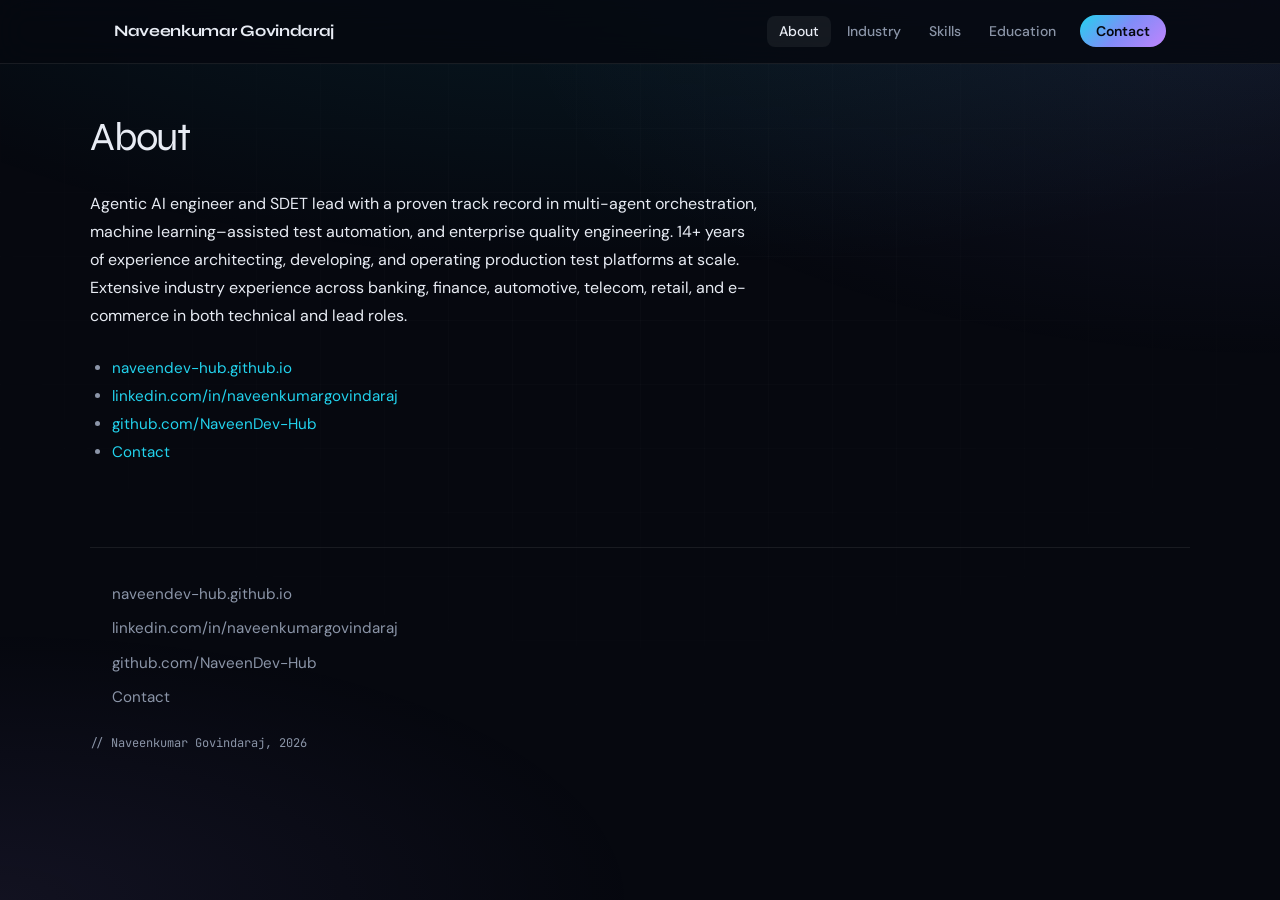
==== about.html @ 37d2e5f1 "Create about.html" ====
<!DOCTYPE html>
<html lang="en">
<head>
  <meta charset="UTF-8" />
  <meta name="viewport" content="width=device-width, initial-scale=1.0" />
  <meta name="color-scheme" content="dark" />
  <meta name="theme-color" content="#06080f" />
  <meta name="description" content="About Naveenkumar Govindaraj — Agentic AI Engineer and SDET Lead." />
  <title>About — Naveenkumar Govindaraj</title>
  <link rel="preconnect" href="https://fonts.googleapis.com" />
  <link rel="preconnect" href="https://fonts.gstatic.com" crossorigin />
  <link href="https://fonts.googleapis.com/css2?family=DM+Sans:ital,opsz,wght@0,9..40,400;0,9..40,500;0,9..40,600&family=JetBrains+Mono:wght@400;500&family=Syne:wght@600;700;800&display=swap" rel="stylesheet" />
  <link rel="stylesheet" href="/assets/css/site.css" />
</head>
<body>

<header class="nav is-scrolled" role="banner">
  <div class="nav__inner">
    <a class="nav__brand" href="/">Naveenkumar Govindaraj</a>
    <button class="nav__toggle" type="button" aria-label="Open menu" aria-expanded="false">☰</button>
    <ul class="nav__links">
      <li><a class="is-active" href="/about.html">About</a></li>
      <li><a href="/#experience">Industry</a></li>
      <li><a href="/#skills">Skills</a></li>
      <li><a href="/#education">Education</a></li>
      <li><a class="nav__cta" href="/contact.html" target="_blank" rel="noopener noreferrer">Contact</a></li>
    </ul>
  </div>
</header>

<main class="shell about-page">
  <h1 class="about-page__title">About</h1>

  <p class="about-page__bio">
    Agentic AI engineer and SDET lead with a proven track record in multi-agent orchestration, machine learning–assisted
    test automation, and enterprise quality engineering. 14+ years of experience architecting, developing, and operating
    production test platforms at scale. Extensive industry experience across banking, finance, automotive, telecom, retail,
    and e-commerce in both technical and lead roles.
  </p>

  <ul class="profile-links">
    <li><a href="/">naveendev-hub.github.io</a></li>
    <li><a href="https://www.linkedin.com/in/naveenkumargovindaraj" target="_blank" rel="noopener noreferrer">linkedin.com/in/naveenkumargovindaraj</a></li>
    <li><a href="https://github.com/NaveenDev-Hub" target="_blank" rel="noopener noreferrer">github.com/NaveenDev-Hub</a></li>
    <li><a href="/contact.html" target="_blank" rel="noopener noreferrer">Contact</a></li>
  </ul>
</main>

<footer class="footer footer--simple shell">
  <ul class="profile-links">
    <li><a href="/">naveendev-hub.github.io</a></li>
    <li><a href="https://www.linkedin.com/in/naveenkumargovindaraj" target="_blank" rel="noopener noreferrer">linkedin.com/in/naveenkumargovindaraj</a></li>
    <li><a href="https://github.com/NaveenDev-Hub" target="_blank" rel="noopener noreferrer">github.com/NaveenDev-Hub</a></li>
    <li><a href="/contact.html" target="_blank" rel="noopener noreferrer">Contact</a></li>
  </ul>
  <p class="footer__copy">// Naveenkumar Govindaraj, 2026</p>
</footer>

<script src="/assets/js/site.js" defer></script>
</body>
</html>
---- assets/css/site.css ----
/* ── Design tokens ── */
:root {
  --bg: #06080f;
  --bg-elevated: #0c1019;
  --bg-card: rgba(14, 20, 35, 0.72);
  --border: rgba(255, 255, 255, 0.08);
  --border-strong: rgba(255, 255, 255, 0.14);
  --text: #e8ecf4;
  --muted: #8b95a8;
  --accent: #22d3ee;
  --accent-2: #818cf8;
  --accent-3: #a78bfa;
  --gradient: linear-gradient(135deg, #22d3ee 0%, #818cf8 50%, #c084fc 100%);
  --glow: 0 0 60px rgba(34, 211, 238, 0.15);
  --font-display: "Syne", system-ui, sans-serif;
  --font-body: "DM Sans", system-ui, sans-serif;
  --font-mono: "JetBrains Mono", ui-monospace, monospace;
  --nav-h: 4rem;
  --max-w: 1100px;
  --radius: 14px;
  --radius-sm: 8px;
  --ease: cubic-bezier(0.22, 1, 0.36, 1);
}

*, *::before, *::after { box-sizing: border-box; margin: 0; padding: 0; }

html {
  scroll-behavior: smooth;
  scroll-padding-top: calc(var(--nav-h) + 1rem);
}

body {
  background: var(--bg);
  color: var(--text);
  font-family: var(--font-body);
  font-size: 1rem;
  line-height: 1.65;
  -webkit-font-smoothing: antialiased;
  overflow-x: hidden;
}

/* Ambient background */
body::before {
  content: "";
  position: fixed;
  inset: 0;
  background:
    radial-gradient(ellipse 80% 50% at 50% -20%, rgba(34, 211, 238, 0.12), transparent),
    radial-gradient(ellipse 60% 40% at 100% 0%, rgba(129, 140, 248, 0.1), transparent),
    radial-gradient(ellipse 50% 30% at 0% 100%, rgba(167, 139, 250, 0.08), transparent);
  pointer-events: none;
  z-index: 0;
}

body::after {
  content: "";
  position: fixed;
  inset: 0;
  background-image:
    linear-gradient(rgba(255, 255, 255, 0.02) 1px, transparent 1px),
    linear-gradient(90deg, rgba(255, 255, 255, 0.02) 1px, transparent 1px);
  background-size: 64px 64px;
  mask-image: radial-gradient(ellipse 70% 60% at 50% 30%, black, transparent);
  pointer-events: none;
  z-index: 0;
}

a { color: var(--accent); text-decoration: none; transition: color 0.2s; }
a:hover { color: #67e8f9; }

img { max-width: 100%; display: block; }

/* ── Layout shell ── */
.shell {
  position: relative;
  z-index: 1;
  max-width: var(--max-w);
  margin: 0 auto;
  padding: 0 1.5rem;
}

/* ── Navigation ── */
.nav {
  position: fixed;
  top: 0;
  left: 0;
  right: 0;
  height: var(--nav-h);
  z-index: 100;
  border-bottom: 1px solid transparent;
  transition: background 0.3s var(--ease), border-color 0.3s, backdrop-filter 0.3s;
}

.nav.is-scrolled {
  background: rgba(6, 8, 15, 0.82);
  backdrop-filter: blur(16px);
  border-bottom-color: var(--border);
}

.nav__inner {
  max-width: var(--max-w);
  margin: 0 auto;
  padding: 0 1.5rem;
  height: 100%;
  display: flex;
  align-items: center;
  justify-content: space-between;
  gap: 1rem;
}

.nav__brand {
  font-family: var(--font-display);
  font-weight: 700;
  font-size: 1rem;
  letter-spacing: -0.02em;
  color: var(--text);
  white-space: nowrap;
}

.nav__brand span {
  background: var(--gradient);
  -webkit-background-clip: text;
  -webkit-text-fill-color: transparent;
  background-clip: text;
}

.nav__links {
  display: flex;
  align-items: center;
  gap: 0.25rem;
  list-style: none;
}

.nav__links a {
  color: var(--muted);
  font-size: 0.875rem;
  font-weight: 500;
  padding: 0.4rem 0.75rem;
  border-radius: var(--radius-sm);
  transition: color 0.2s, background 0.2s;
}

.nav__links a:hover,
.nav__links a.is-active {
  color: var(--text);
  background: rgba(255, 255, 255, 0.06);
  text-decoration: none;
}

.nav__cta {
  margin-left: 0.5rem;
  padding: 0.45rem 1rem !important;
  background: var(--gradient) !important;
  color: #06080f !important;
  font-weight: 600 !important;
  border-radius: 999px !important;
}

.nav__cta:hover {
  opacity: 0.92;
  color: #06080f !important;
  filter: brightness(1.05);
}

.nav__toggle {
  display: none;
  background: none;
  border: 1px solid var(--border);
  color: var(--text);
  width: 2.5rem;
  height: 2.5rem;
  border-radius: var(--radius-sm);
  cursor: pointer;
  font-size: 1.25rem;
}

/* ── Hero ── */
.hero {
  min-height: 100vh;
  display: flex;
  align-items: center;
  padding: calc(var(--nav-h) + 3rem) 0 4rem;
}

.hero__badge {
  display: inline-flex;
  align-items: center;
  gap: 0.5rem;
  padding: 0.35rem 0.85rem;
  border-radius: 999px;
  border: 1px solid var(--border);
  background: var(--bg-card);
  font-size: 0.8rem;
  color: var(--muted);
  margin-bottom: 1.5rem;
  backdrop-filter: blur(8px);
  animation: fadeUp 0.7s var(--ease) both;
}

.hero__badge-dot {
  width: 8px;
  height: 8px;
  border-radius: 50%;
  background: #34d399;
  box-shadow: 0 0 12px rgba(52, 211, 153, 0.6);
  animation: pulse 2s ease infinite;
}

@keyframes pulse {
  0%, 100% { opacity: 1; }
  50% { opacity: 0.5; }
}

.hero__title {
  font-family: var(--font-display);
  font-size: clamp(2.5rem, 8vw, 4.25rem);
  font-weight: 800;
  line-height: 1.05;
  letter-spacing: -0.03em;
  margin-bottom: 1rem;
  animation: fadeUp 0.7s 0.1s var(--ease) both;
}

.hero__title--stack {
  display: flex;
  flex-direction: column;
  align-items: flex-start;
  gap: 0.2em;
}

.hero__line {
  display: block;
}

.hero__line--primary {
  color: var(--text);
}

.hero__line--accent {
  font-size: 0.78em;
  font-weight: 700;
  letter-spacing: -0.02em;
  background: var(--gradient);
  -webkit-background-clip: text;
  -webkit-text-fill-color: transparent;
  background-clip: text;
}

.hero__title .gradient {
  background: var(--gradient);
  -webkit-background-clip: text;
  -webkit-text-fill-color: transparent;
  background-clip: text;
}

.hero__subtitle {
  font-size: clamp(1.05rem, 2.5vw, 1.35rem);
  color: var(--muted);
  max-width: 36rem;
  margin-bottom: 2rem;
  animation: fadeUp 0.7s 0.2s var(--ease) both;
}

.hero__subtitle strong {
  color: var(--text);
  font-weight: 600;
}

.hero__actions {
  display: flex;
  flex-wrap: wrap;
  gap: 0.75rem;
  margin-bottom: 3rem;
  animation: fadeUp 0.7s 0.3s var(--ease) both;
}

.btn {
  display: inline-flex;
  align-items: center;
  gap: 0.5rem;
  padding: 0.75rem 1.35rem;
  border-radius: 999px;
  font-size: 0.9rem;
  font-weight: 600;
  border: 1px solid transparent;
  cursor: pointer;
  transition: transform 0.2s var(--ease), box-shadow 0.2s, background 0.2s;
  font-family: inherit;
}

.btn:hover { transform: translateY(-2px); text-decoration: none; }

.btn--primary {
  background: var(--gradient);
  color: #06080f;
  box-shadow: var(--glow);
}

.btn--primary:hover { color: #06080f; filter: brightness(1.06); }

.btn--ghost {
  background: rgba(255, 255, 255, 0.04);
  border-color: var(--border-strong);
  color: var(--text);
}

.btn--ghost:hover {
  background: rgba(255, 255, 255, 0.08);
  color: var(--text);
}

/* Stats */
.stats {
  display: grid;
  grid-template-columns: repeat(4, 1fr);
  gap: 1rem;
  animation: fadeUp 0.7s 0.4s var(--ease) both;
}

.stat {
  padding: 1.25rem 1rem;
  border-radius: var(--radius);
  border: 1px solid var(--border);
  background: var(--bg-card);
  backdrop-filter: blur(12px);
  text-align: center;
  transition: border-color 0.25s, transform 0.25s var(--ease);
}

.stat:hover {
  border-color: rgba(34, 211, 238, 0.25);
  transform: translateY(-3px);
}

.stat__value {
  font-family: var(--font-display);
  font-size: 1.75rem;
  font-weight: 800;
  background: var(--gradient);
  -webkit-background-clip: text;
  -webkit-text-fill-color: transparent;
  background-clip: text;
  line-height: 1.2;
}

.stat__label {
  font-size: 0.75rem;
  color: var(--muted);
  margin-top: 0.25rem;
  text-transform: uppercase;
  letter-spacing: 0.06em;
}

/* ── Sections ── */
.section {
  padding: 5rem 0;
}

.section__header {
  margin-bottom: 2.5rem;
}

.section__eyebrow {
  font-family: var(--font-mono);
  font-size: 0.75rem;
  text-transform: uppercase;
  letter-spacing: 0.12em;
  color: var(--accent);
  margin-bottom: 0.5rem;
}

.section__title {
  font-family: var(--font-display);
  font-size: clamp(1.75rem, 4vw, 2.25rem);
  font-weight: 700;
  letter-spacing: -0.02em;
}

.section__desc {
  color: var(--muted);
  margin-top: 0.5rem;
  max-width: 42rem;
}

/* Reveal animation */
.reveal {
  opacity: 0;
  transform: translateY(24px);
  transition: opacity 0.6s var(--ease), transform 0.6s var(--ease);
}

.reveal.is-visible {
  opacity: 1;
  transform: translateY(0);
}

/* About card */
.about-card {
  padding: 2rem;
  border-radius: var(--radius);
  border: 1px solid var(--border);
  background: var(--bg-card);
  backdrop-filter: blur(12px);
  font-size: 1.05rem;
  line-height: 1.75;
  color: var(--muted);
}

.about-card strong { color: var(--text); }

/* Timeline */
.timeline {
  position: relative;
  padding-left: 1.5rem;
}

.timeline::before {
  content: "";
  position: absolute;
  left: 0;
  top: 0.5rem;
  bottom: 0.5rem;
  width: 2px;
  background: linear-gradient(180deg, var(--accent), var(--accent-3), transparent);
  border-radius: 2px;
}

.timeline__item {
  position: relative;
  padding-bottom: 2.5rem;
}

.timeline__item:last-child { padding-bottom: 0; }

.timeline__item::before {
  content: "";
  position: absolute;
  left: -1.5rem;
  top: 0.55rem;
  width: 10px;
  height: 10px;
  margin-left: -4px;
  border-radius: 50%;
  background: var(--bg);
  border: 2px solid var(--accent);
  box-shadow: 0 0 12px rgba(34, 211, 238, 0.4);
}

.job-card {
  padding: 1.75rem;
  border-radius: var(--radius);
  border: 1px solid var(--border);
  background: var(--bg-card);
  backdrop-filter: blur(12px);
  transition: border-color 0.25s, box-shadow 0.25s;
}

.job-card:hover {
  border-color: rgba(129, 140, 248, 0.3);
  box-shadow: 0 8px 32px rgba(0, 0, 0, 0.25);
}

.job-card__role {
  font-family: var(--font-display);
  font-size: 1.2rem;
  font-weight: 700;
  margin-bottom: 0.35rem;
}

.job-card__company {
  color: var(--accent-2);
  font-weight: 500;
  font-size: 0.95rem;
}

.job-card__meta {
  font-family: var(--font-mono);
  font-size: 0.75rem;
  color: var(--muted);
  margin: 0.5rem 0 1rem;
}

.job-card__project {
  font-size: 0.9rem;
  font-weight: 600;
  color: var(--text);
  margin-bottom: 0.75rem;
}

.job-card p {
  color: var(--muted);
  font-size: 0.925rem;
  margin-bottom: 0.75rem;
}

.job-card p:last-child { margin-bottom: 0; }

/* Skills */
.skills-grid {
  display: grid;
  grid-template-columns: repeat(auto-fill, minmax(280px, 1fr));
  gap: 1.25rem;
}

.skill-group {
  padding: 1.5rem;
  border-radius: var(--radius);
  border: 1px solid var(--border);
  background: var(--bg-card);
  backdrop-filter: blur(12px);
}

.skill-group__title {
  font-family: var(--font-mono);
  font-size: 0.7rem;
  text-transform: uppercase;
  letter-spacing: 0.1em;
  color: var(--accent);
  margin-bottom: 1rem;
}

.skill-tags {
  display: flex;
  flex-wrap: wrap;
  gap: 0.45rem;
}

.skill-tag {
  font-size: 0.8rem;
  padding: 0.3rem 0.65rem;
  border-radius: 6px;
  background: rgba(255, 255, 255, 0.05);
  border: 1px solid var(--border);
  color: var(--text);
}

/* Cert & education cards */
.cards-row {
  display: grid;
  grid-template-columns: repeat(auto-fill, minmax(260px, 1fr));
  gap: 1rem;
}

.mini-card {
  padding: 1.5rem;
  border-radius: var(--radius);
  border: 1px solid var(--border);
  background: var(--bg-card);
  backdrop-filter: blur(12px);
}

.mini-card__title {
  font-family: var(--font-display);
  font-weight: 700;
  font-size: 1rem;
  margin-bottom: 0.35rem;
}

.mini-card__sub {
  color: var(--accent-2);
  font-size: 0.9rem;
}

.mini-card__meta {
  font-family: var(--font-mono);
  font-size: 0.75rem;
  color: var(--muted);
  margin-top: 0.5rem;
}

/* Footer */
.footer {
  border-top: 1px solid var(--border);
  padding: 3rem 0 2rem;
  margin-top: 2rem;
}

.footer__grid {
  display: grid;
  grid-template-columns: 2fr 1fr 1fr;
  gap: 2rem;
  margin-bottom: 2rem;
}

.footer__brand {
  font-family: var(--font-display);
  font-weight: 700;
  font-size: 1.1rem;
  margin-bottom: 0.5rem;
}

.footer__tagline {
  color: var(--muted);
  font-size: 0.9rem;
}

.footer__heading {
  font-size: 0.75rem;
  text-transform: uppercase;
  letter-spacing: 0.08em;
  color: var(--muted);
  margin-bottom: 0.75rem;
}

.footer ul { list-style: none; }

.footer li {
  margin-bottom: 0.4rem;
  font-size: 0.9rem;
}

.footer li a { color: var(--muted); }
.footer li a:hover { color: var(--accent); }

.footer__copy {
  font-family: var(--font-mono);
  font-size: 0.75rem;
  color: var(--muted);
  padding-top: 1.5rem;
  border-top: 1px solid var(--border);
}

.footer--simple {
  margin-top: 3rem;
  padding: 2rem 0;
}

.footer--simple .footer__copy {
  border-top: none;
  padding-top: 1rem;
  margin-top: 0;
}

.footer--simple .profile-links {
  margin-top: 0;
}

/* About page (krasserm-style) */
.about-page {
  padding: calc(var(--nav-h) + 2.5rem) 0 2rem;
  max-width: var(--max-w);
}

.about-page__title {
  font-family: var(--font-display);
  font-size: clamp(2rem, 5vw, 2.5rem);
  font-weight: 300;
  letter-spacing: -0.03em;
  color: var(--text);
  margin-bottom: 1.25rem;
}

.about-page__bio {
  color: var(--text);
  font-size: 1rem;
  line-height: 1.75;
  margin-bottom: 1.5rem;
  max-width: 42rem;
}

.profile-links {
  list-style: disc;
  padding-left: 1.35rem;
  margin: 0;
}

.profile-links li {
  font-size: 0.95rem;
  color: var(--muted);
  line-height: 1.85;
}

.profile-links li::marker {
  color: var(--muted);
}

.profile-links a {
  color: var(--accent);
  text-decoration: none;
}

.profile-links a:hover {
  text-decoration: underline;
}

/* Contact page */
.page-hero {
  padding: calc(var(--nav-h) + 4rem) 0 2rem;
}

.page-hero h1 {
  font-family: var(--font-display);
  font-size: clamp(2rem, 5vw, 2.75rem);
  font-weight: 800;
  letter-spacing: -0.02em;
  margin-bottom: 0.5rem;
}

.page-hero p {
  color: var(--muted);
  max-width: 32rem;
}

.contact-layout {
  display: grid;
  grid-template-columns: 1fr 1.2fr;
  gap: 2.5rem;
  padding-bottom: 4rem;
  align-items: start;
}

.contact-info {
  display: flex;
  flex-direction: column;
  gap: 1rem;
}

.contact-chip {
  display: flex;
  align-items: center;
  gap: 1rem;
  padding: 1.25rem;
  border-radius: var(--radius);
  border: 1px solid var(--border);
  background: var(--bg-card);
}

.contact-chip__icon {
  width: 2.5rem;
  height: 2.5rem;
  border-radius: var(--radius-sm);
  background: rgba(34, 211, 238, 0.1);
  display: flex;
  align-items: center;
  justify-content: center;
  font-size: 1.1rem;
}

.contact-chip__label {
  font-size: 0.75rem;
  color: var(--muted);
  text-transform: uppercase;
  letter-spacing: 0.06em;
}

.contact-chip__value {
  font-weight: 600;
  font-size: 0.95rem;
}

.contact-form-wrap {
  padding: 2rem;
  border-radius: var(--radius);
  border: 1px solid var(--border);
  background: var(--bg-card);
  backdrop-filter: blur(12px);
}

.form-group { margin-bottom: 1.25rem; }

.form-group label {
  display: block;
  font-size: 0.8rem;
  font-weight: 500;
  color: var(--muted);
  margin-bottom: 0.4rem;
  text-transform: uppercase;
  letter-spacing: 0.05em;
}

.form-group input,
.form-group textarea {
  width: 100%;
  background: rgba(0, 0, 0, 0.25);
  color: var(--text);
  border: 1px solid var(--border-strong);
  border-radius: var(--radius-sm);
  padding: 0.75rem 1rem;
  font-family: var(--font-body);
  font-size: 0.95rem;
  outline: none;
  transition: border-color 0.2s, box-shadow 0.2s;
}

.form-group input:focus,
.form-group textarea:focus {
  border-color: var(--accent);
  box-shadow: 0 0 0 3px rgba(34, 211, 238, 0.12);
}

.form-group textarea {
  resize: vertical;
  min-height: 140px;
}

.form-msg {
  display: none;
  margin-top: 1rem;
  font-size: 0.9rem;
  padding: 0.75rem 1rem;
  border-radius: var(--radius-sm);
}

.form-msg.success {
  background: rgba(52, 211, 153, 0.1);
  border: 1px solid rgba(52, 211, 153, 0.3);
  color: #34d399;
}

.form-msg.error {
  background: rgba(248, 113, 113, 0.1);
  border: 1px solid rgba(248, 113, 113, 0.3);
  color: #f87171;
}

@keyframes fadeUp {
  from {
    opacity: 0;
    transform: translateY(20px);
  }
  to {
    opacity: 1;
    transform: translateY(0);
  }
}

/* Responsive */
@media (max-width: 900px) {
  .stats { grid-template-columns: repeat(2, 1fr); }
  .footer__grid { grid-template-columns: 1fr 1fr; }
  .contact-layout { grid-template-columns: 1fr; }
}

@media (max-width: 640px) {
  .nav__toggle { display: flex; align-items: center; justify-content: center; }

  .nav__links {
    position: fixed;
    top: var(--nav-h);
    left: 0;
    right: 0;
    flex-direction: column;
    padding: 1rem;
    background: rgba(6, 8, 15, 0.96);
    backdrop-filter: blur(16px);
    border-bottom: 1px solid var(--border);
    transform: translateY(-120%);
    opacity: 0;
    pointer-events: none;
    transition: transform 0.3s var(--ease), opacity 0.3s;
  }

  .nav__links.is-open {
    transform: translateY(0);
    opacity: 1;
    pointer-events: auto;
  }

  .nav__links a { width: 100%; text-align: center; padding: 0.75rem; }

  .nav__cta { margin-left: 0 !important; }

  .stats { grid-template-columns: 1fr 1fr; }
  .footer__grid { grid-template-columns: 1fr; }
}
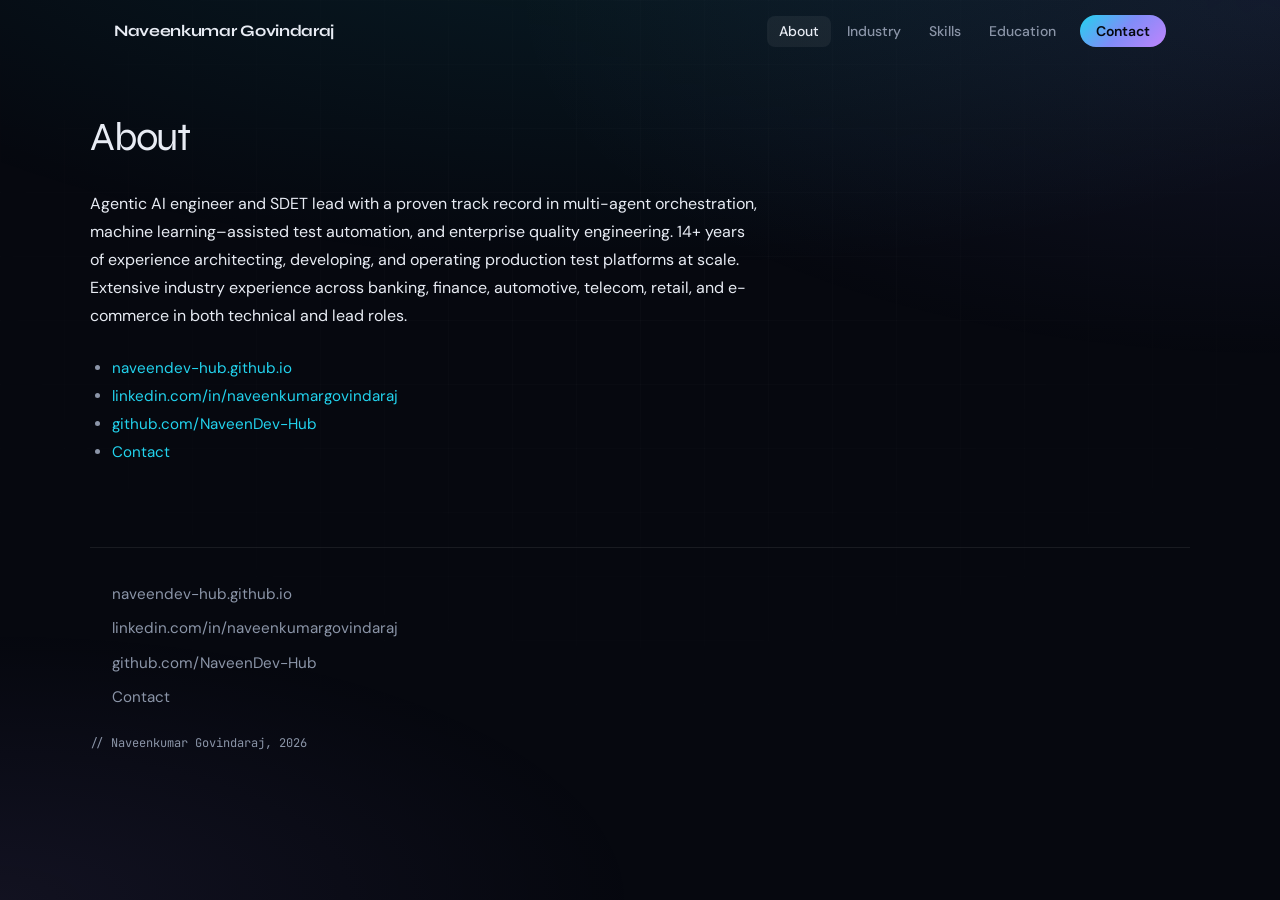
==== commit 96842dd1: "Update about.html" ====
--- a/about.html
+++ b/about.html
@@ -10,7 +10,7 @@
   <link rel="preconnect" href="https://fonts.googleapis.com" />
   <link rel="preconnect" href="https://fonts.gstatic.com" crossorigin />
   <link href="https://fonts.googleapis.com/css2?family=DM+Sans:ital,opsz,wght@0,9..40,400;0,9..40,500;0,9..40,600&family=JetBrains+Mono:wght@400;500&family=Syne:wght@600;700;800&display=swap" rel="stylesheet" />
-  <link rel="stylesheet" href="/assets/css/site.css" />
+  <link rel="stylesheet" href="assets/css/site.css?v=2" />
 </head>
 <body>
 
@@ -56,6 +56,6 @@
   <p class="footer__copy">// Naveenkumar Govindaraj, 2026</p>
 </footer>
 
-<script src="/assets/js/site.js" defer></script>
+<script src="assets/js/site.js?v=2" defer></script>
 </body>
 </html>
--- a/assets/css/site.css
+++ b/assets/css/site.css
@@ -382,14 +382,19 @@
   max-width: 42rem;
 }
 
-/* Reveal animation */
+/* Reveal animation — visible by default; animate only when JS runs */
 .reveal {
+  opacity: 1;
+  transform: translateY(0);
+}
+
+html.js .reveal {
   opacity: 0;
   transform: translateY(24px);
   transition: opacity 0.6s var(--ease), transform 0.6s var(--ease);
 }
 
-.reveal.is-visible {
+html.js .reveal.is-visible {
   opacity: 1;
   transform: translateY(0);
 }
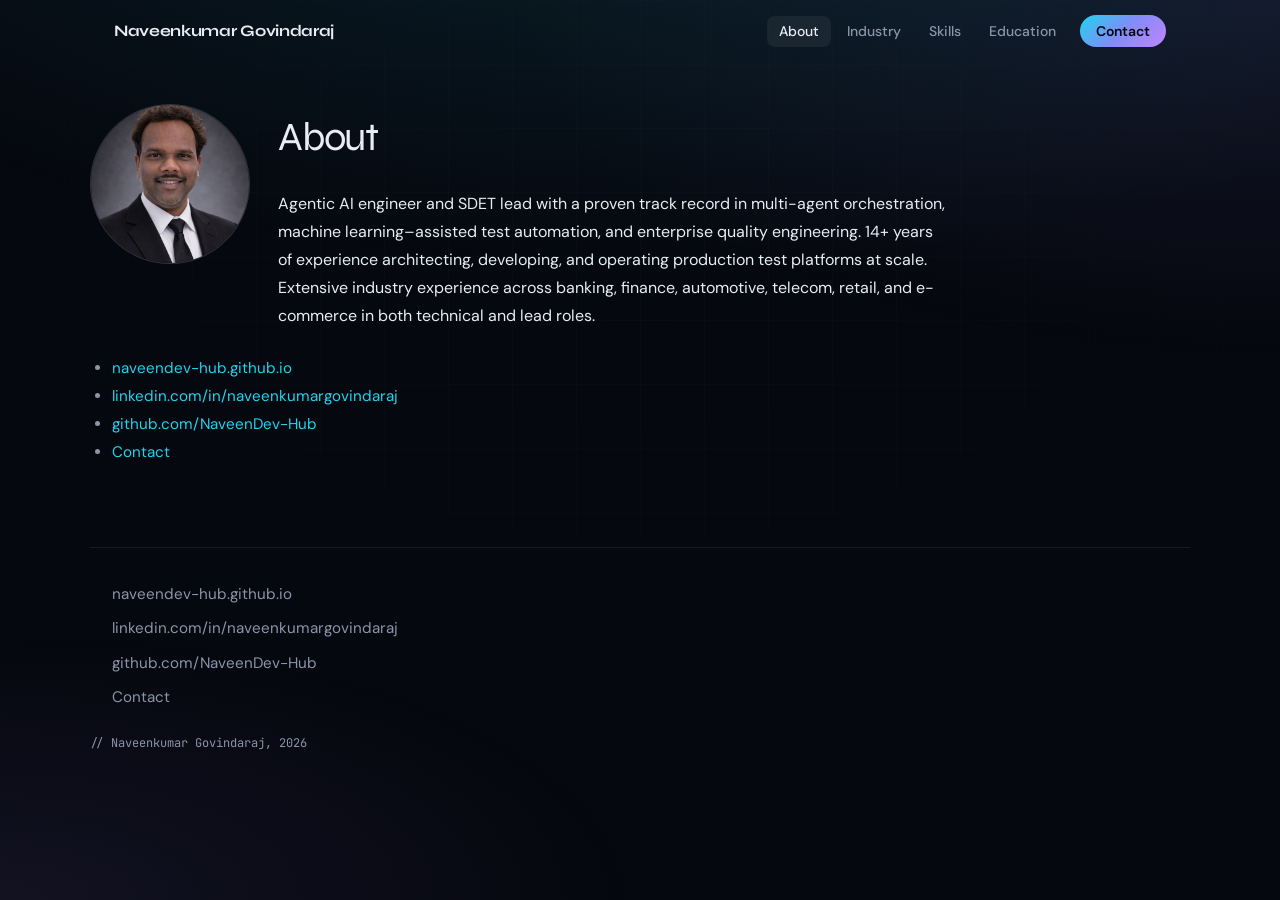
==== commit 6d11f60d: "Update about.html" ====
--- a/about.html
+++ b/about.html
@@ -10,7 +10,7 @@
   <link rel="preconnect" href="https://fonts.googleapis.com" />
   <link rel="preconnect" href="https://fonts.gstatic.com" crossorigin />
   <link href="https://fonts.googleapis.com/css2?family=DM+Sans:ital,opsz,wght@0,9..40,400;0,9..40,500;0,9..40,600&family=JetBrains+Mono:wght@400;500&family=Syne:wght@600;700;800&display=swap" rel="stylesheet" />
-  <link rel="stylesheet" href="assets/css/site.css?v=2" />
+  <link rel="stylesheet" href="assets/css/site.css?v=4" />
 </head>
 <body>
 
@@ -29,14 +29,27 @@
 </header>
 
 <main class="shell about-page">
-  <h1 class="about-page__title">About</h1>
+  <div class="about-page__intro">
+    <img
+      class="profile-photo profile-photo--about"
+      src="assets/images/profile.png"
+      alt="Portrait of Naveenkumar Govindaraj"
+      width="160"
+      height="160"
+      loading="lazy"
+      decoding="async"
+    />
+    <div class="about-page__intro-text">
+      <h1 class="about-page__title">About</h1>
 
-  <p class="about-page__bio">
+      <p class="about-page__bio">
     Agentic AI engineer and SDET lead with a proven track record in multi-agent orchestration, machine learning–assisted
     test automation, and enterprise quality engineering. 14+ years of experience architecting, developing, and operating
     production test platforms at scale. Extensive industry experience across banking, finance, automotive, telecom, retail,
     and e-commerce in both technical and lead roles.
-  </p>
+      </p>
+    </div>
+  </div>
 
   <ul class="profile-links">
     <li><a href="/">naveendev-hub.github.io</a></li>
--- a/assets/css/site.css
+++ b/assets/css/site.css
@@ -174,6 +174,54 @@
   font-size: 1.25rem;
 }
 
+/* ── Profile photo ── */
+.profile-photo {
+  display: block;
+  object-fit: cover;
+  object-position: center 18%;
+  border-radius: var(--radius);
+  border: 1px solid var(--border-strong);
+  background: var(--bg-card);
+}
+
+.profile-photo--hero {
+  width: clamp(220px, 30vw, 300px);
+  height: clamp(240px, 32vw, 320px);
+  object-position: center 15%;
+  box-shadow:
+    0 0 0 1px rgba(34, 211, 238, 0.12),
+    0 20px 50px rgba(0, 0, 0, 0.35),
+    var(--glow);
+  animation: fadeUp 0.7s 0.15s var(--ease) both;
+}
+
+.profile-photo--about {
+  width: 160px;
+  height: 160px;
+  flex-shrink: 0;
+  border-radius: 50%;
+}
+
+.profile-photo--contact {
+  width: 120px;
+  height: 120px;
+  border-radius: 50%;
+  margin-bottom: 0.5rem;
+}
+
+.hero__layout {
+  display: grid;
+  grid-template-columns: 1fr minmax(220px, 300px);
+  gap: clamp(2rem, 5vw, 4rem);
+  align-items: center;
+  width: 100%;
+}
+
+.hero__photo-wrap {
+  display: flex;
+  justify-content: center;
+}
+
 /* ── Hero ── */
 .hero {
   min-height: 100vh;
@@ -646,6 +694,18 @@
   max-width: var(--max-w);
 }
 
+.about-page__intro {
+  display: flex;
+  gap: 1.75rem;
+  align-items: flex-start;
+  margin-bottom: 1.5rem;
+}
+
+.about-page__intro-text {
+  flex: 1;
+  min-width: 0;
+}
+
 .about-page__title {
   font-family: var(--font-display);
   font-size: clamp(2rem, 5vw, 2.5rem);
@@ -659,7 +719,7 @@
   color: var(--text);
   font-size: 1rem;
   line-height: 1.75;
-  margin-bottom: 1.5rem;
+  margin-bottom: 0;
   max-width: 42rem;
 }
 
@@ -831,6 +891,20 @@
 
 /* Responsive */
 @media (max-width: 900px) {
+  .hero__layout {
+    grid-template-columns: 1fr;
+  }
+
+  .hero__photo-wrap {
+    order: -1;
+  }
+
+  .profile-photo--hero {
+    width: min(260px, 70vw);
+    height: min(280px, 75vw);
+    object-position: center 15%;
+  }
+
   .stats { grid-template-columns: repeat(2, 1fr); }
   .footer__grid { grid-template-columns: 1fr 1fr; }
   .contact-layout { grid-template-columns: 1fr; }
@@ -867,4 +941,14 @@
 
   .stats { grid-template-columns: 1fr 1fr; }
   .footer__grid { grid-template-columns: 1fr; }
-}
+
+  .about-page__intro {
+    flex-direction: column;
+    align-items: center;
+    text-align: center;
+  }
+
+  .about-page__bio {
+    max-width: none;
+  }
+}
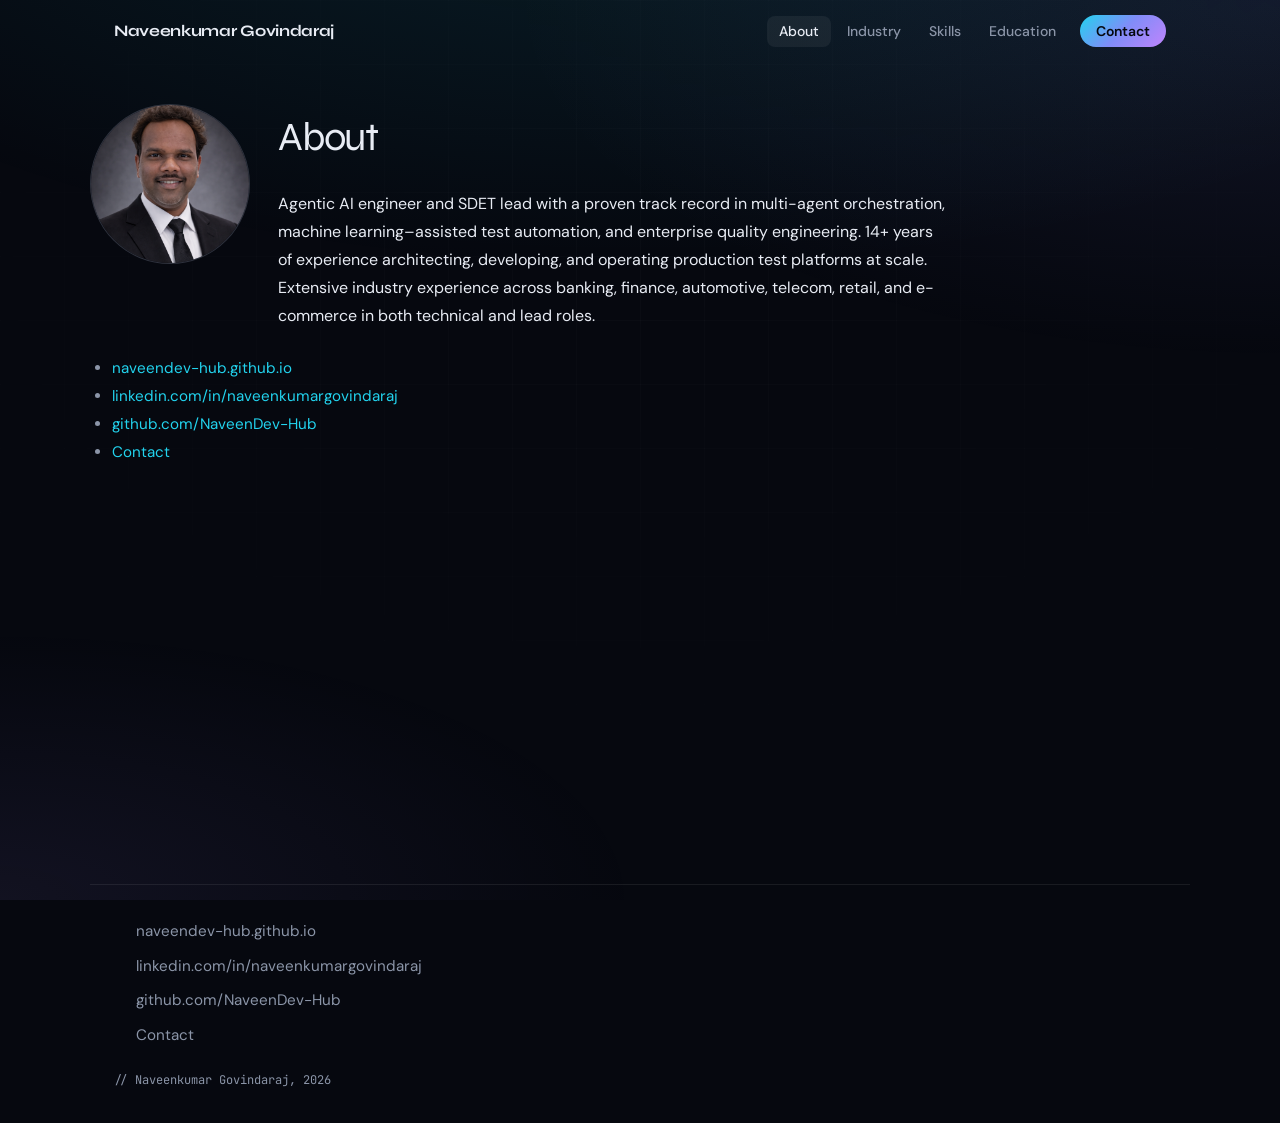
==== commit 8043b5b4: "Update about.html" ====
--- a/about.html
+++ b/about.html
@@ -10,7 +10,7 @@
   <link rel="preconnect" href="https://fonts.googleapis.com" />
   <link rel="preconnect" href="https://fonts.gstatic.com" crossorigin />
   <link href="https://fonts.googleapis.com/css2?family=DM+Sans:ital,opsz,wght@0,9..40,400;0,9..40,500;0,9..40,600&family=JetBrains+Mono:wght@400;500&family=Syne:wght@600;700;800&display=swap" rel="stylesheet" />
-  <link rel="stylesheet" href="assets/css/site.css?v=4" />
+  <link rel="stylesheet" href="/assets/css/site.css?v=6" />
 </head>
 <body>
 
@@ -32,7 +32,7 @@
   <div class="about-page__intro">
     <img
       class="profile-photo profile-photo--about"
-      src="assets/images/profile.png"
+      src="/assets/images/profile.png"
       alt="Portrait of Naveenkumar Govindaraj"
       width="160"
       height="160"
@@ -69,6 +69,6 @@
   <p class="footer__copy">// Naveenkumar Govindaraj, 2026</p>
 </footer>
 
-<script src="assets/js/site.js?v=2" defer></script>
+<script src="/assets/js/site.js?v=6" defer></script>
 </body>
 </html>
--- a/assets/css/site.css
+++ b/assets/css/site.css
@@ -1,3 +1,4 @@
+/* site.css — STYLES ONLY (not index.html). Must start with :root below. */
 /* ── Design tokens ── */
 :root {
   --bg: #06080f;
@@ -678,6 +679,14 @@
   padding: 2rem 0;
 }
 
+.footer--simple.shell {
+  max-width: var(--max-w);
+  margin-left: auto;
+  margin-right: auto;
+  padding-left: 1.5rem;
+  padding-right: 1.5rem;
+}
+
 .footer--simple .footer__copy {
   border-top: none;
   padding-top: 1rem;
@@ -690,8 +699,13 @@
 
 /* About page (krasserm-style) */
 .about-page {
-  padding: calc(var(--nav-h) + 2.5rem) 0 2rem;
-  max-width: var(--max-w);
+  padding: calc(var(--nav-h) + 2.5rem) 0 3rem;
+  min-height: calc(100vh - var(--nav-h));
+}
+
+.about-page.shell {
+  display: block;
+  width: 100%;
 }
 
 .about-page__intro {
